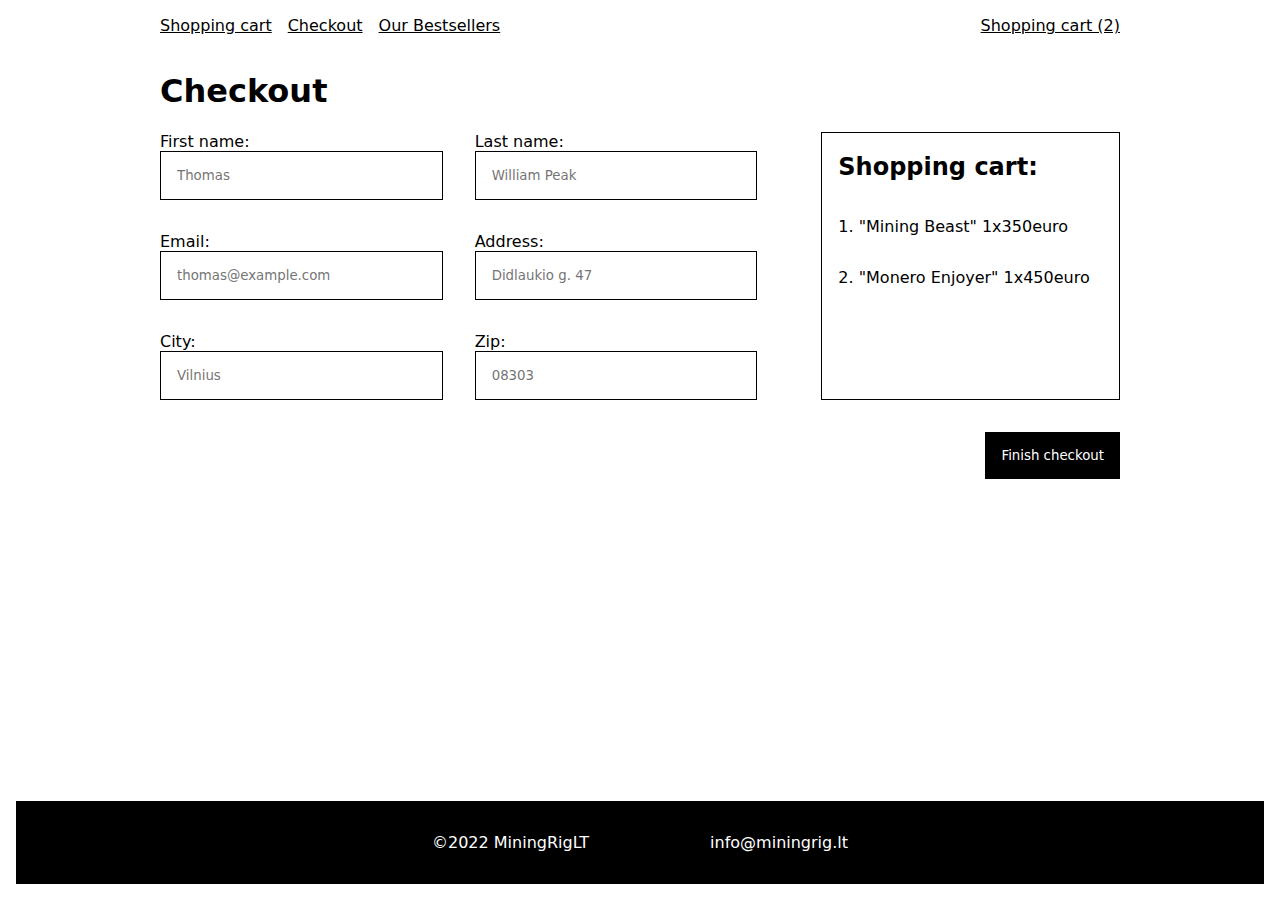
==== checkout/index.html @ e4d074e7 "Initial commit" ====
<!DOCTYPE html>
<html lang="en">
  <head>
    <meta charset="UTF-8" />
    <meta http-equiv="X-UA-Compatible" content="IE=edge" />
    <meta name="viewport" content="width=device-width, initial-scale=1.0" />
    <link rel="stylesheet" href="../styles.css" />
    <title>Mining rig shop</title>
  </head>

  <body>
    <div class="content">
      <header>
        <nav>
          <a href="../shopping-cart/index.html">Shopping cart</a>
          <a href="../checkout/index.html">Checkout</a>
          <a href="../index.html">Our Bestsellers</a>
        </nav>
        <a href="../shopping-cart/index.html" class="shopping-cart"
          >Shopping cart (2)</a
        >
      </header>
      <section>
        <h1>Checkout</h1>
        <div class="checkout-container">
          <div class="form-container">
            <form class="checkout-form">
              <div class="form-item">
                <label for="fname">First name:</label>
                <input
                  type="text"
                  name="firstname"
                  id="fname"
                  placeholder="Thomas"
                />
              </div>
              <div class="form-item">
                <label for="lname">Last name:</label>
                <input
                  type="text"
                  name="lastname"
                  id="lname"
                  placeholder="William Peak"
                />
              </div>
              <div class="form-item">
                <label for="email">Email:</label>
                <input
                  type="email"
                  name="email"
                  id="email"
                  placeholder="thomas@example.com"
                />
              </div>
              <div class="form-item">
                <label for="address">Address:</label>
                <input
                  type="text"
                  name="address"
                  id="address"
                  placeholder="Didlaukio g. 47"
                />
              </div>
              <div class="form-item">
                <label for="city">City:</label>
                <input
                  type="text"
                  name="city"
                  id="city"
                  placeholder="Vilnius"
                />
              </div>
              <div class="form-item">
                <label for="zip">Zip:</label>
                <input type="text" name="zip" id="zip" placeholder="08303" />
              </div>
            </form>
          </div>
          <div class="shopping-cart-form">
            <h2>Shopping cart:</h2>
            <p>1. "Mining Beast" 1x350euro</p>
            <p>2. "Monero Enjoyer" 1x450euro</p>
          </div>
        </div>
        <button class="form-button">
          <a href="../success-page/index.html">Finish checkout</a>
        </button>
      </section>
    </div>
    <footer>
      <div class="footer-container">
        <a>©2022 MiningRigLT</a>
        <a>info@miningrig.lt</a>
      </div>
    </footer>
  </body>
</html>
---- styles.css ----
:root {
  --main-text-color: black;
  --secondary-text-color: white;
  --main-background: white;
  --secondary-background: black
}

* {
  box-sizing: border-box;
  font-family: system-ui, -apple-system, BlinkMacSystemFont, 'Segoe UI', Roboto, Oxygen, Ubuntu, Cantarell, 'Open Sans', 'Helvetica Neue', sans-serif;
}

html {
  height: 100%;
}

body {
  min-height: 100%;
  display: grid;
  grid-template-rows: 1fr auto;

  margin: 0;
  padding: 1rem;
  gap: 2rem;
}

.content {
  max-width: 80rem;
  margin: 0 auto;
}

header {
  display: flex;
  gap: 1rem;
  padding-bottom: 1rem;
  justify-content: space-between;
  min-width: 60rem;
}

@media (max-width: 60rem) {
  header{
    min-width: auto;
  }
}

.main-image {
  max-width: 40rem;
}

.product-text {
  max-width: 24rem;
}

a {
  color: var(--main-text-color);
}

.product {
  display: flex;
  gap: 1rem;
}

footer {
  /* sticky footer (with grid) */
  grid-row-start: 2;
  grid-row-end: 3;

  background-color: var(--secondary-background);
  color: var(--secondary-text-color);
}

.footer-container {
  display: flex;
  justify-content: space-between;
  padding: 2rem;
  max-width: 30rem;
  margin: auto;
}

.footer-container>a {
  color: white;
}

@media (max-width: 60rem) {
  .footer-container {
    flex-direction: column;
    align-items: center;
    gap: 1rem;
  }
}

/* button styles */

button {
  color: var(--secondary-text-color);
  background-color: var(--secondary-background);
  border: none;
  padding: 1rem;
}

button:hover {
  background-color: #333;
  cursor: pointer;
}

nav {
  display: flex;
  gap: 1rem;
}

.nav-element-container {
  display: flex;
}

hr {
  border-top: 1px solid var(--secondary-background);
}

@media (max-width: 55rem) {
  .product{
    flex-direction: column;
  }
}

.item-img {
  max-width: 15rem;
  margin-right: 1rem;
}

.item {
  margin: 2rem 0;
  display: flex;
}

.checkout-button {
  float: right;
}

button>a {
  text-decoration: none;
  color: white;
}

.checkout-container {
  display: grid;
  grid-template-columns: 2fr 1fr;
  gap: 4rem;
}

.checkout-form {
  display: grid;
  grid-template-columns: 1fr 1fr;
  gap: 2rem;
  flex-direction: column;
}

.shopping-cart-form {
  display: flex;
  flex-direction: column;
  padding: 0 1rem;
  border: 1px solid black;
}

.form-item {
  display: flex;
  flex-direction: column;
}

.form-item>input {
  border-radius: 0;
  padding: 1rem;
  border: solid 1px black;
}

.form-button {
  margin-top: 2rem;
  float: right;
}

.success-heading {
  font-size: 5rem;
}

.success-text {
  font-size: 1.5rem;
}

.success-container {
  max-width: 40rem;
}

.product {
  margin-top: 2rem;
}
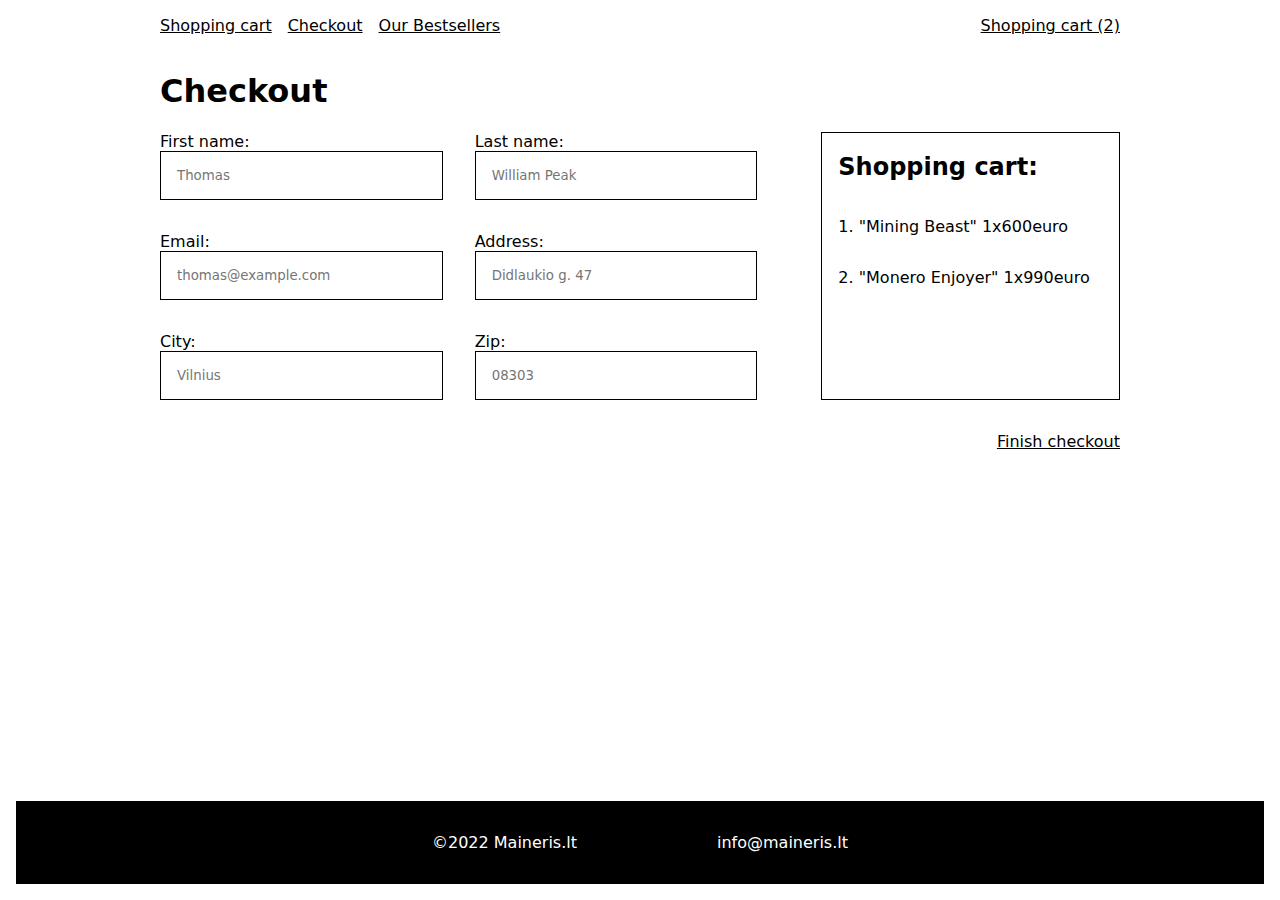
==== commit de9ddef3: "Update shop name" ====
--- a/checkout/index.html
+++ b/checkout/index.html
@@ -78,19 +78,19 @@
           </div>
           <div class="shopping-cart-form">
             <h2>Shopping cart:</h2>
-            <p>1. "Mining Beast" 1x350euro</p>
-            <p>2. "Monero Enjoyer" 1x450euro</p>
+            <p>1. "Mining Beast" 1x600euro</p>
+            <p>2. "Monero Enjoyer" 1x990euro</p>
           </div>
         </div>
-        <button class="form-button">
-          <a href="../success-page/index.html">Finish checkout</a>
-        </button>
+        <a href="../success-page/index.html" class="order-button form-button"
+          >Finish checkout</a
+        >
       </section>
     </div>
     <footer>
       <div class="footer-container">
-        <a>©2022 MiningRigLT</a>
-        <a>info@miningrig.lt</a>
+        <a>©2022 Maineris.lt</a>
+        <a>info@maineris.lt</a>
       </div>
     </footer>
   </body>
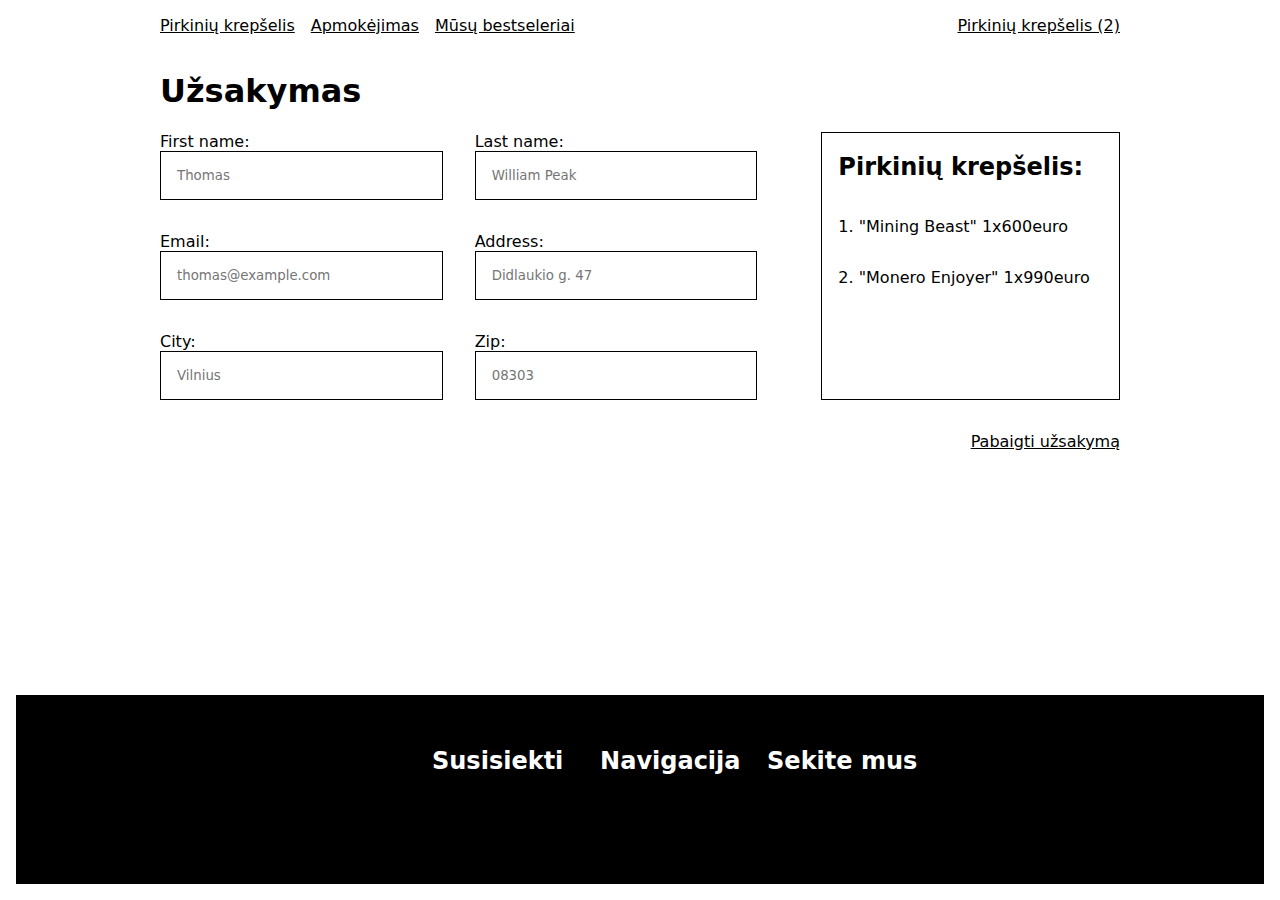
==== commit 4b243122: "Fix links" ====
--- a/checkout/index.html
+++ b/checkout/index.html
@@ -1,27 +1,28 @@
 <!DOCTYPE html>
-<html lang="en">
+<html lang="lt">
   <head>
     <meta charset="UTF-8" />
     <meta http-equiv="X-UA-Compatible" content="IE=edge" />
     <meta name="viewport" content="width=device-width, initial-scale=1.0" />
     <link rel="stylesheet" href="../styles.css" />
-    <title>Mining rig shop</title>
+    <link rel="icon" href="../images/logo.webp" type="image/icon type" />
+    <title>Maineris.lt</title>
   </head>
 
   <body>
     <div class="content">
       <header>
         <nav>
-          <a href="../shopping-cart/index.html">Shopping cart</a>
-          <a href="../checkout/index.html">Checkout</a>
-          <a href="../index.html">Our Bestsellers</a>
+          <a href="../shopping-cart/index.html">Pirkinių krepšelis</a>
+          <a href="../checkout/index.html">Apmokėjimas</a>
+          <a href="../index.html">Mūsų bestseleriai</a>
         </nav>
         <a href="../shopping-cart/index.html" class="shopping-cart"
-          >Shopping cart (2)</a
+          >Pirkinių krepšelis (2)</a
         >
       </header>
       <section>
-        <h1>Checkout</h1>
+        <h1>Užsakymas</h1>
         <div class="checkout-container">
           <div class="form-container">
             <form class="checkout-form">
@@ -77,20 +78,38 @@
             </form>
           </div>
           <div class="shopping-cart-form">
-            <h2>Shopping cart:</h2>
+            <h2>Pirkinių krepšelis:</h2>
             <p>1. "Mining Beast" 1x600euro</p>
             <p>2. "Monero Enjoyer" 1x990euro</p>
           </div>
         </div>
         <a href="../success-page/index.html" class="order-button form-button"
-          >Finish checkout</a
+          >Pabaigti užsakymą</a
         >
       </section>
     </div>
     <footer>
       <div class="footer-container">
-        <a>©2022 Maineris.lt</a>
-        <a>info@maineris.lt</a>
+        <div class="footer-list">
+          <h2>Susisiekti</h2>
+          <a href="mailto:info@maineris.lt" class="footer-element"
+            >Elektroninis paštas</a
+          ><a href="tel:+37055535354" class="footer-element">Skambinti</a
+          ><a href="#" class="footer-element">Apie mus</a>
+        </div>
+        <div class="footer-list">
+          <h2>Navigacija</h2>
+          <a href="../checkout/index.html" class="footer-element">Apmokėjimas</a
+          ><a href="../shopping-cart/index.html" class="footer-element"
+            >Pirkinių krepšelis</a
+          ><a href="../index.html" class="footer-element">Mūsų bestseleriai</a>
+        </div>
+        <div class="footer-list">
+          <h2>Sekite mus</h2>
+          <a href="https://twitter.com" class="footer-element">Twitter</a
+          ><a href="https://instagram.com" class="footer-element">Instagram</a
+          ><a href="https://facebook.com" class="footer-element">Facebook</a>
+        </div>
       </div>
     </footer>
   </body>
